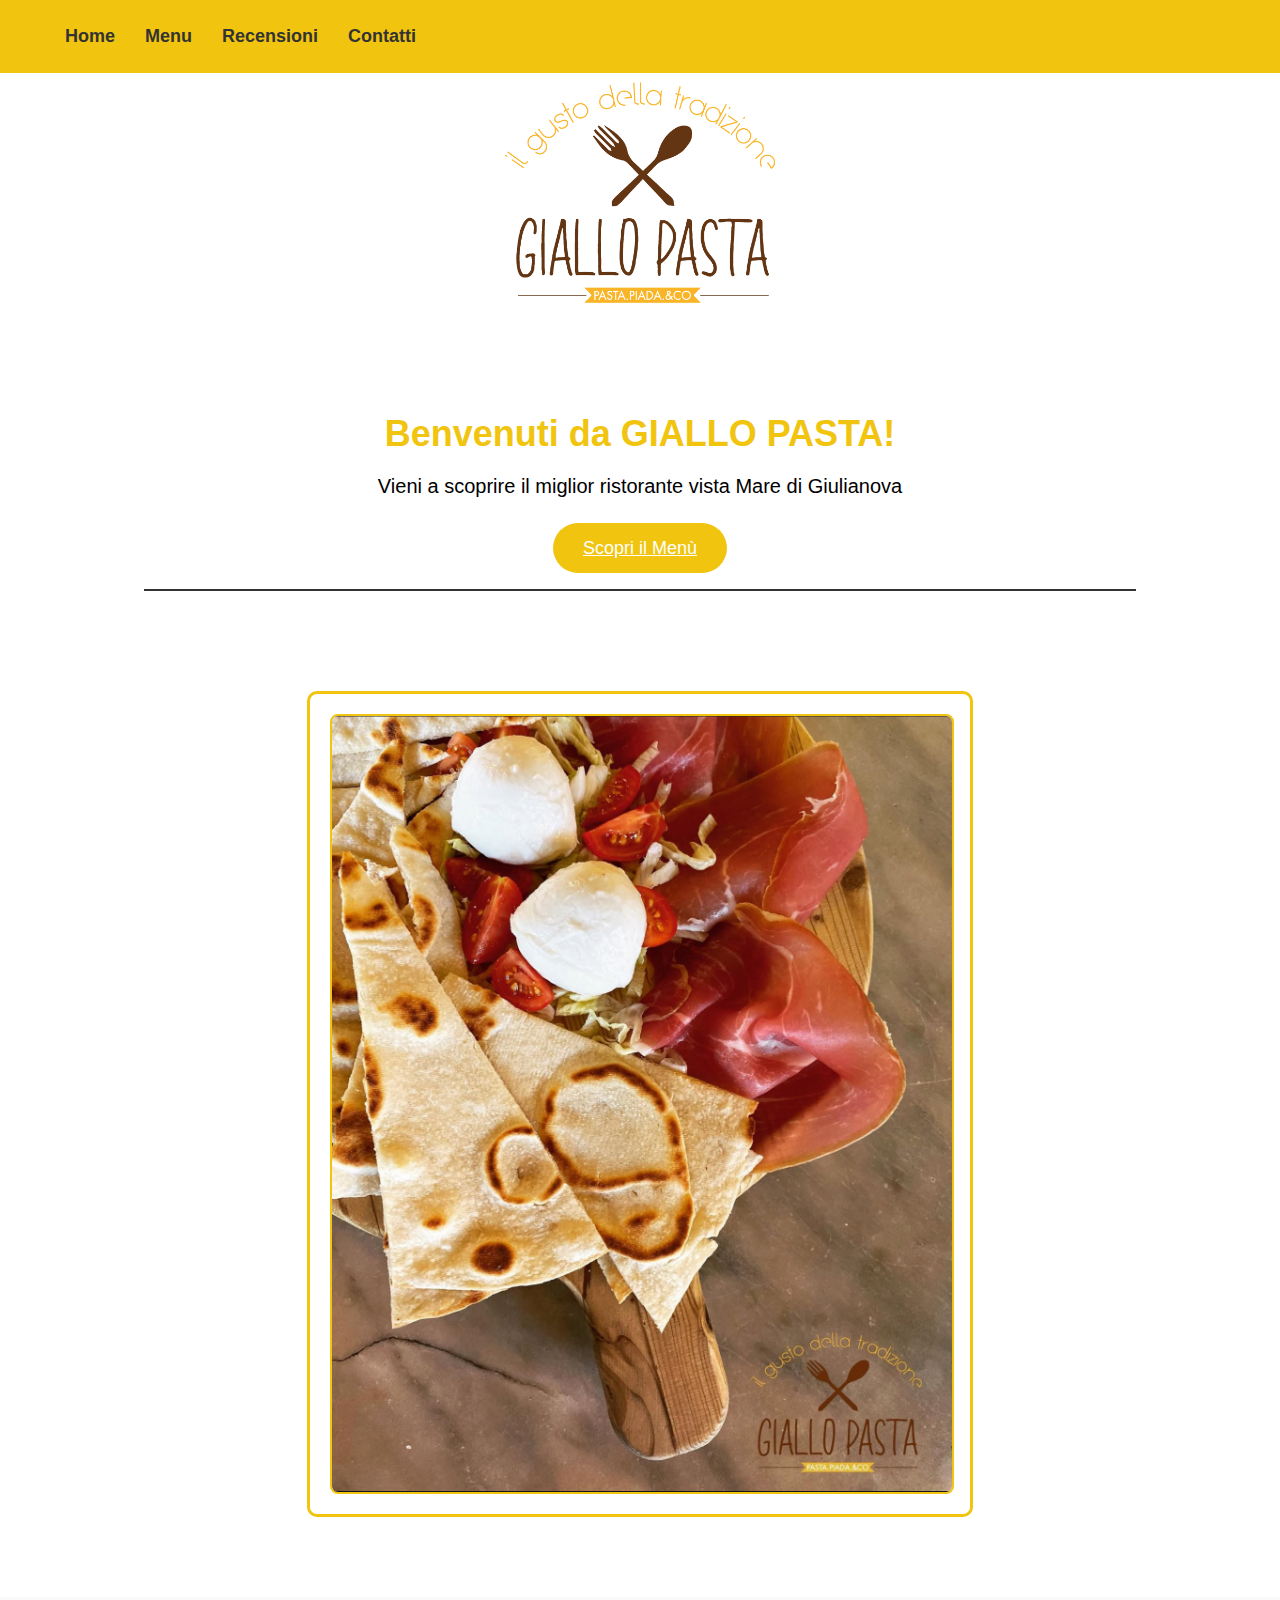
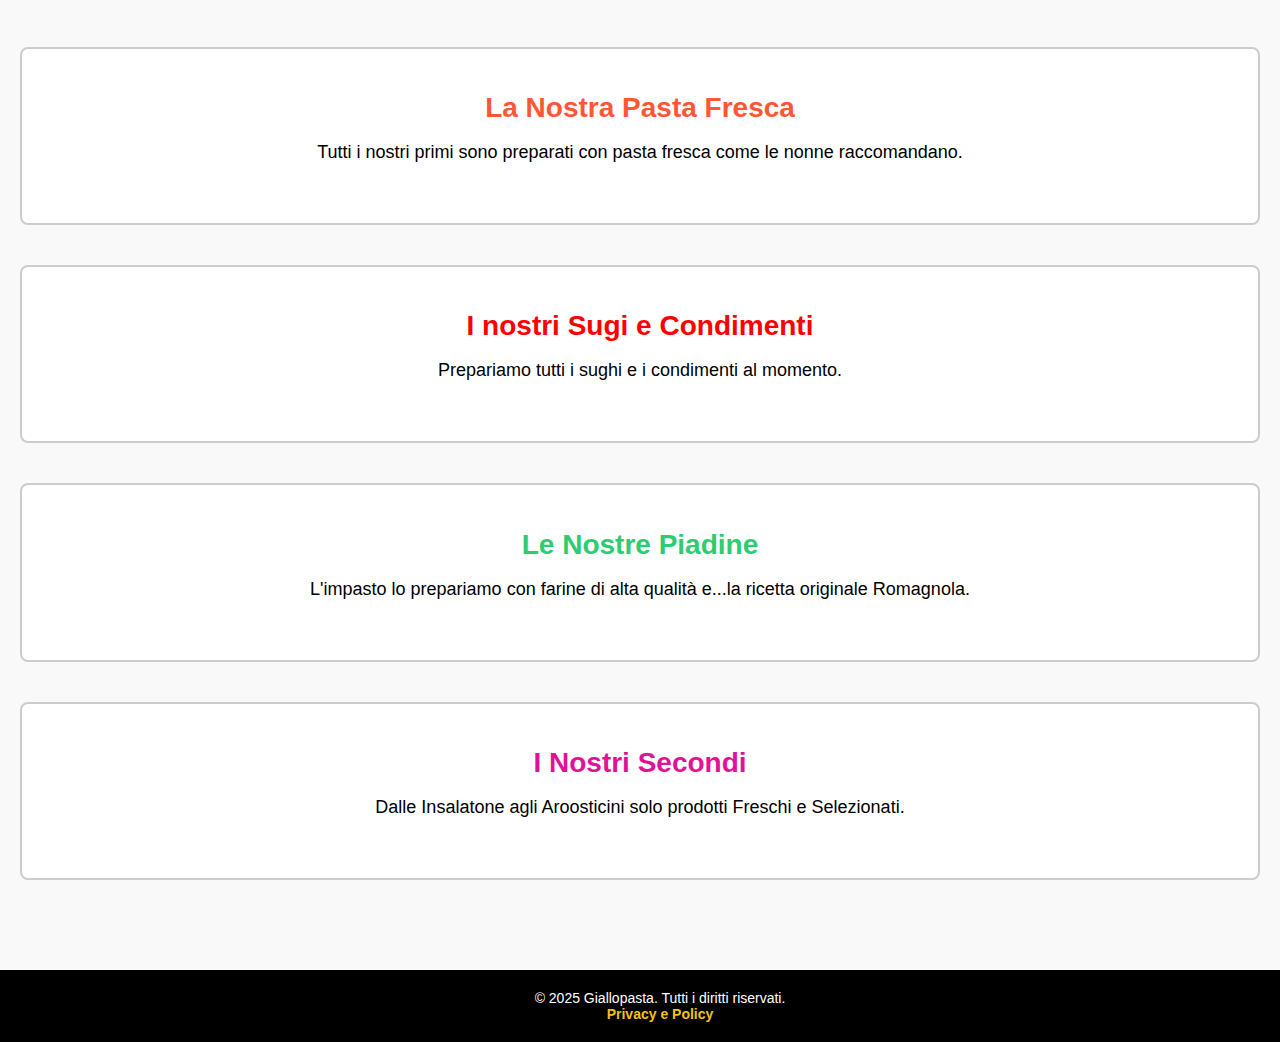
==== index.html @ cd017f89 "Add files via upload" ====
<!DOCTYPE html>
<html lang="it">
<head>
  <meta charset="UTF-8">
  <meta name="viewport" content="width=device-width, initial-scale=1.0">
  <title>Giallopasta - Home</title>
  <link rel="stylesheet" href="style.css">
</head>
<body>


  <!-- Include il Menu a Hamburger -->
  <nav class="navbar">
    <div class="hamburger" onclick="toggleMenu()">
      <div class="line"></div>
      <div class="line"></div>
      <div class="line"></div>
    </div>
    <ul class="nav-links">
      <li><a href="index.html">Home</a></li>
      <li><a href="menu.html">Menu</a></li>
      <li><a href="recensioni.html">Recensioni</a></li>
      <li><a href="contatti.html">Contatti</a></li>
    </ul>
  </nav>

  <!-- Logo sotto la barra del menu -->
  <div class="logo-container">
    <img src="logo1.png" alt="Logo Giallopasta" class="logo-img">
  </div>

  <!-- Sezione Home con il contenitore di immagini -->
  <section id="home">
    <h1>Benvenuti da GIALLO PASTA!</h1>
    <p>Vieni a scoprire il miglior ristorante vista Mare di Giulianova</p>

     <!-- Pulsante "Scopri il Menù" con il link al menù -->
     <a href="https://www.google.com" class="menu-btn" target="_blank">Scopri il Menù</a>
    </div>
      <!-- Linea di separazione -->
      <div class="separator-line"></div>
    </section>

    <!-- Contenitore per la galleria di immagini -->
    <div class="image-slider">
      <div class="slider-images">
        <img src="images/image1.jpg" alt="Piatto 1">
        <img src="images/image2.jpg" alt="Piatto 2">
        <img src="images/image1.jpg" alt="Piatto 3">
        <img src="images/image1.jpg" alt="Piatto 4">
        <img src="images/image2.jpg" alt="Piatto 5">
      </div>
    </div>
  </section>

  <!-- Sezione Titoli e Descrizioni -->
  <section class="titles-descriptions">
    <div class="title-description-block" style="color: #FF5733;">
      <h2 class="title">La Nostra Pasta Fresca</h2>
      <p class="description">Tutti i nostri primi sono preparati con pasta fresca come le nonne raccomandano.</p>
    </div>

    <div class="title-description-block" style="color: #ff0000;">
      <h2 class="title">I nostri Sugi e Condimenti</h2>
      <p class="description">Prepariamo tutti i sughi e i condimenti al momento.</p>
    </div>

    <div class="title-description-block" style="color: #2ecc71;">
      <h2 class="title">Le Nostre Piadine</h2>
      <p class="description">L'impasto lo prepariamo con farine di alta qualità e...la ricetta originale Romagnola.</p>
    </div>

  <div class="title-description-block" style="color: #e11298;">
    <h2 class="title">I Nostri Secondi</h2>
    <p class="description">Dalle Insalatone agli Aroosticini solo prodotti Freschi e Selezionati.</p>
  </div>
</section>

  <script src="app.js"></script>
  <!-- Footer -->
<footer>
    <p>&copy; 2025 Giallopasta. Tutti i diritti riservati.</p>
    <!-- Aggiungi questa parte dove desideri nel tuo HTML -->
<p><a href="privacyepolicy.html" class="privacy-policy-link">Privacy e Policy</a></p>

  </footer>
  
</body>
</html>
---- style.css ----
/* Stili generali */
body {
    font-family: Arial, sans-serif;
    margin: 0;
    padding: 0;
    box-sizing: border-box;
  }
  
  /* Navbar */
  .navbar {
    position: fixed;
    top: 0;
    left: 0;
    width: 100%;
    background-color: #f1c40f; /* Giallo Giallopasta */
    padding: 10px;
    display: flex;
    justify-content: space-between;
    align-items: center;
    z-index: 10;
  }
  
  /* Hamburger icon */
  .hamburger {
    display: none;
    flex-direction: column;
    cursor: pointer;
  }
  
  .hamburger .line {
    width: 25px;
    height: 3px;
    margin: 5px 0;
    background-color: #333;
  }
  
  /* Menu Links */
  .nav-links {
    display: flex;
    list-style: none;
  }
  
  .nav-links li {
    margin: 0 15px;
  }
  
  .nav-links a {
    text-decoration: none;
    color: #333;
    font-size: 18px;
    font-weight: bold;
  }
  
  /* Mobile responsiveness */
  @media (max-width: 768px) {
    .nav-links {
      display: none; /* Nasconde il menu su schermi piccoli */
      position: absolute;
      top: 50px;
      right: 10px;
      background-color: #f1c40f;
      border-radius: 5px;
      width: 200px;
    }
  
    .hamburger {
      display: flex;
    }
  
    .nav-links.show {
      display: block; /* Mostra il menu quando la classe "show" è aggiunta */
    }
  
    .nav-links li {
      padding: 10px;
      text-align: center;
    }
  }
  
  /* Logo sotto la barra del menu */
  .logo-container {
    text-align: center; /* Centra il logo orizzontalmente */
    margin-top: 80px; /* Distanza dalla barra di navigazione */
    margin-bottom: 30px; /* Spazio sotto il logo */
  }
  
  .logo-img {
    max-width: 300px; /* Aumenta la larghezza massima del logo */
    width: auto; /* Mantieni le proporzioni del logo */
    height: auto; /* Impedisce la distorsione del logo */
  }
  
  /* Sezione principale */
  section {
    padding: 50px 20px;
    text-align: center; /* Centra il contenuto orizzontalmente */
  }
  
  .content {
    max-width: 1000px;
    margin: 0 auto; /* Centra la sezione contenente il titolo e il paragrafo */
  }
  
  h1 {
    font-size: 36px;
    color: #f1c40f;
    margin-bottom: 20px; /* Distanza tra il titolo e il paragrafo */
  }
  
  p {
    font-size: 20px;
    color: #000000;
    margin-bottom: 40px; /* Spazio tra il testo e il contenuto successivo */
  }
  /* Contenitore del pulsante "Scopri il Menù" */
.button-container {
    display: flex;
    justify-content: center; /* Centra il contenuto orizzontalmente */
    margin-top: 20px; /* Distanza tra il testo e il pulsante */
  }
  
  /* Pulsante "Scopri il Menù" */
  .menu-btn {
    background-color: #f1c40f; /* Giallo Giallopasta */
    border: none;
    padding: 15px 30px;
    font-size: 18px;
    color: white;
    border-radius: 25px; /* Bordi arrotondati */
    cursor: pointer;
    margin-bottom: 30px; /* Distanza tra il pulsante e la galleria di immagini */
    transition: background-color 0.3s ease;
  }
  
  .menu-btn:hover {
    background-color: #e0b40f; /* Colore del pulsante quando hover */
  }
  
  /* Contenitore per la galleria di immagini */
  .image-slider {
    width: 50%;
    margin: 20px auto;
    
    overflow: hidden; /* Nasconde le immagini fuori dal contenitore */
    border: 3px solid #f1c40f; /* Bordo rettangolare giallo */
    border-radius: 10px; /* Rende gli angoli arrotondati */
    padding: 10px;
    background-color: #fff;
    position: relative; /* Necessario per posizionare correttamente l'immagine */
    margin-bottom: 80px; /* Aggiungi spazio per compensare il footer fisso */


  }
  
  /* Contenitore delle immagini per mantenerle con dimensioni uguali */
.slider-images {
    display: flex;
    transition: transform 1s ease-in-out; /* Transizione per scorrere le immagini */
    width: 100%;
    justify-content: space-between; /* Distanza tra le immagini */
  }
  
  .slider-images img {
    width: calc(100% - 20px); /* Le immagini devono riempire lo spazio meno i margini */
    height: auto; /* Mantiene l'aspect ratio originale */
    object-fit: cover; /* Copre l'area senza distorsioni, ritagliando le immagini */
    border: 2px solid #f1c40f; /* Bordo giallo attorno alle immagini */
    border-radius: 8px; /* Angoli arrotondati per le immagini */
    margin: 10px; /* Aggiungi margini su tutti i lati delle immagini (10px sopra, sotto, destra, sinistra) */
  }
  
  
  /* Linea di separazione */
  .separator-line {
    width: 80%;
    height: 2px;
    background-color: #333;
    margin: 30px auto; /* Centra la linea orizzontale */
  }
  
  /* Footer Fisso al fondo della pagina */
  footer {
    background-color: #000000; /* Colore di sfondo scuro per il footer */
    color: #ffffff; /* Testo bianco */
    padding: 20px;
    text-align: center;
    position: relative; /* Cambia da fixed a relative */
  margin-top: auto; /* Spinge il footer verso il fondo */
    bottom: 0;        /* Posizionato al fondo della pagina */
    left: 0;
    width: 100%;
    z-index: 10;
  }
  
  footer p {
    margin: 0;
    color: #ffffff; /* Colore blu per il testo nei paragrafi del footer */

    font-size: 14px;
  }
  

  /* Sezione Titoli e Descrizioni pagina home*/
.titles-descriptions {
    padding: 50px 20px;
    text-align: center;
    background-color: #f9f9f9;
  }
  
  .title-description-block {
    margin-bottom: 40px;
    padding: 20px;
    border: 2px solid #ccc;
    border-radius: 8px;
    background-color: #fff;
  }
  
  .title {
    font-size: 28px;
    margin-bottom: 10px;
  }
  
  .description {
    font-size: 18px;
    color: #000000;
  }
  
  /* Puoi aggiungere classi per i colori personalizzati, se preferisci */
  .title.red {
    color: #FF5733;
  }
  
  .title.blue {
    color: #3498db;
  }
  
  .title.green {
    color: #2ecc71;
  }

  .title.pink {
    color: #e11298;
  }
  
  .description.red {
    color: #FF5733;
  }
  
  .description.blue {
    color: #3498db;
  }
  
  .description.green {
    color: #2ecc71;
  }

  .description.pink {
    color: #e11298;
  }
   /* Sezione Titoli e Descrizioni pagina home fine*/ 


   /* Stile per il link Privacy e Policy */
.privacy-policy-link {
    color: #f1c40f; /* Colore giallo per il link */
    text-decoration: none; /* Rimuove la sottolineatura */
    font-weight: bold; /* Rende il testo più evidenziato */
}

.privacy-policy-link:hover {
    color: #e0b40f; /* Colore giallo più scuro quando il link è in hover */
    text-decoration: underline; /* Aggiunge la sottolineatura quando il mouse ci passa sopra */
}
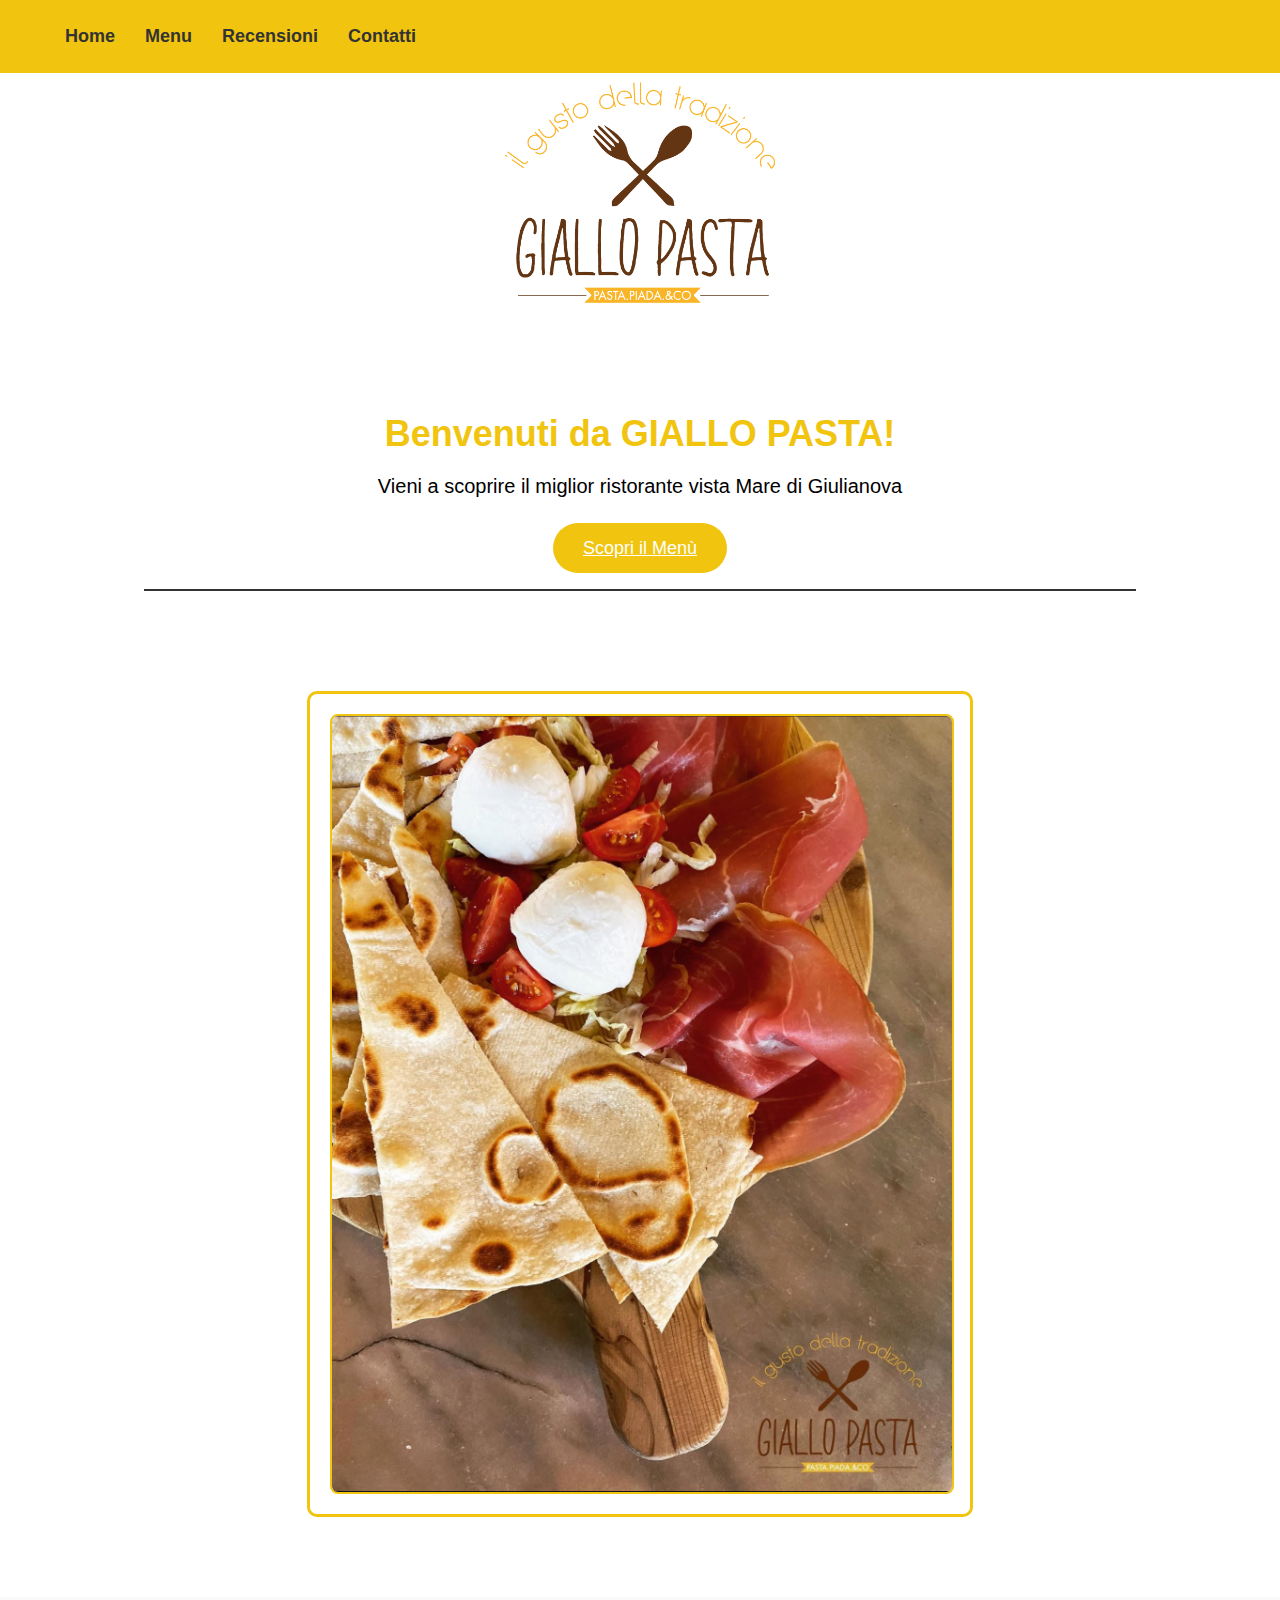
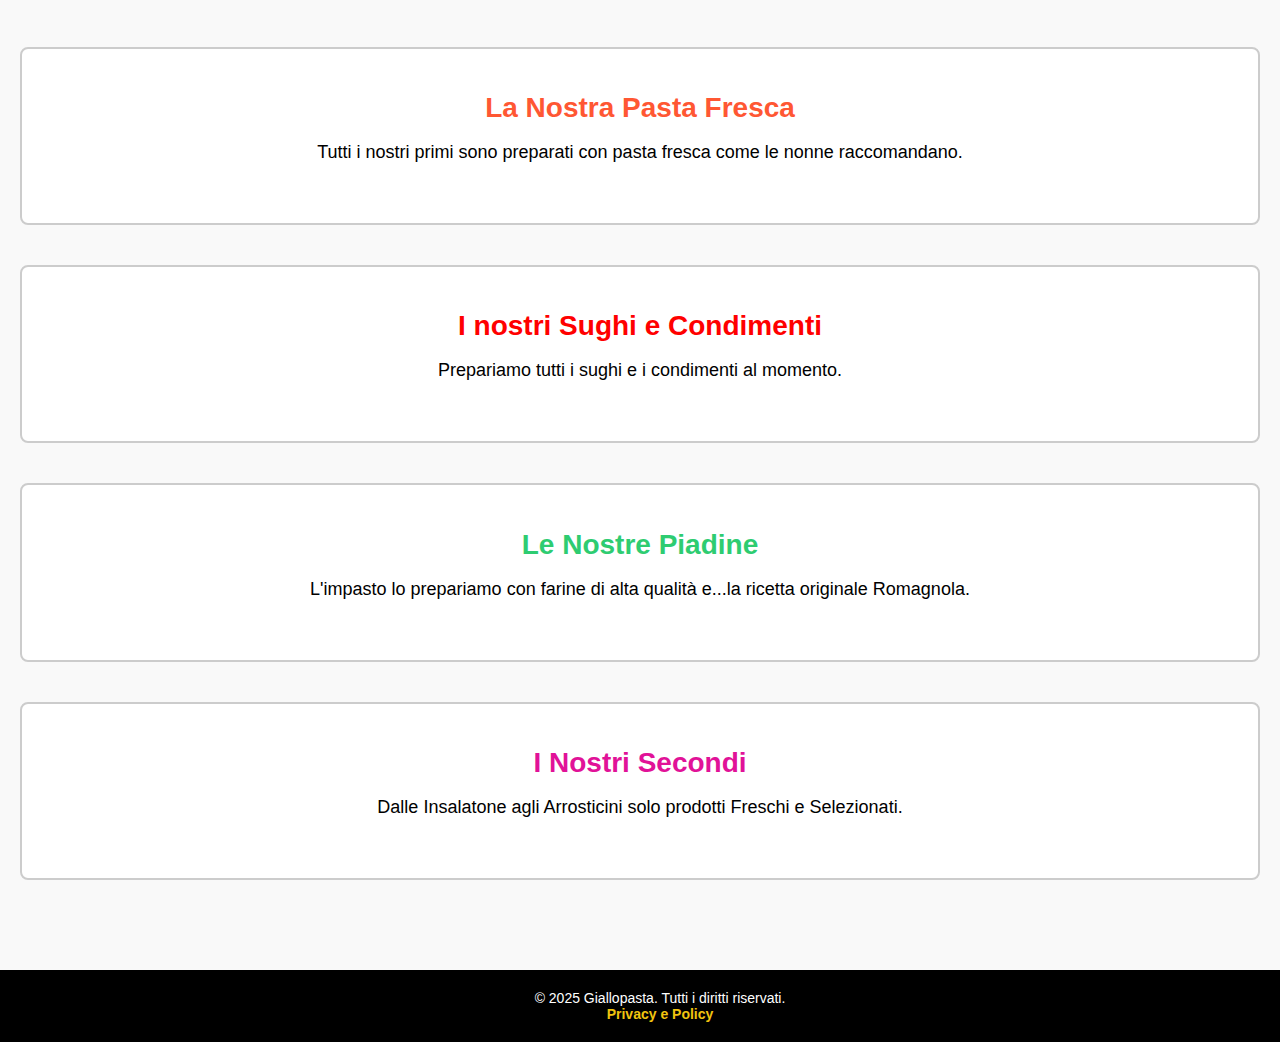
==== commit 94595f38: "Add files via upload" ====
--- a/index.html
+++ b/index.html
@@ -5,6 +5,8 @@
   <meta name="viewport" content="width=device-width, initial-scale=1.0">
   <title>Giallopasta - Home</title>
   <link rel="stylesheet" href="style.css">
+
+  <link rel="manifest" href="/manifest.json">
 </head>
 <body>
 
@@ -61,7 +63,7 @@
     </div>
 
     <div class="title-description-block" style="color: #ff0000;">
-      <h2 class="title">I nostri Sugi e Condimenti</h2>
+      <h2 class="title">I nostri Sughi e Condimenti</h2>
       <p class="description">Prepariamo tutti i sughi e i condimenti al momento.</p>
     </div>
 
@@ -72,7 +74,7 @@
 
   <div class="title-description-block" style="color: #e11298;">
     <h2 class="title">I Nostri Secondi</h2>
-    <p class="description">Dalle Insalatone agli Aroosticini solo prodotti Freschi e Selezionati.</p>
+    <p class="description">Dalle Insalatone agli Arrosticini solo prodotti Freschi e Selezionati.</p>
   </div>
 </section>
 
--- a/style.css
+++ b/style.css
@@ -57,7 +57,7 @@
       display: none; /* Nasconde il menu su schermi piccoli */
       position: absolute;
       top: 50px;
-      right: 10px;
+      left: 0;
       background-color: #f1c40f;
       border-radius: 5px;
       width: 200px;
